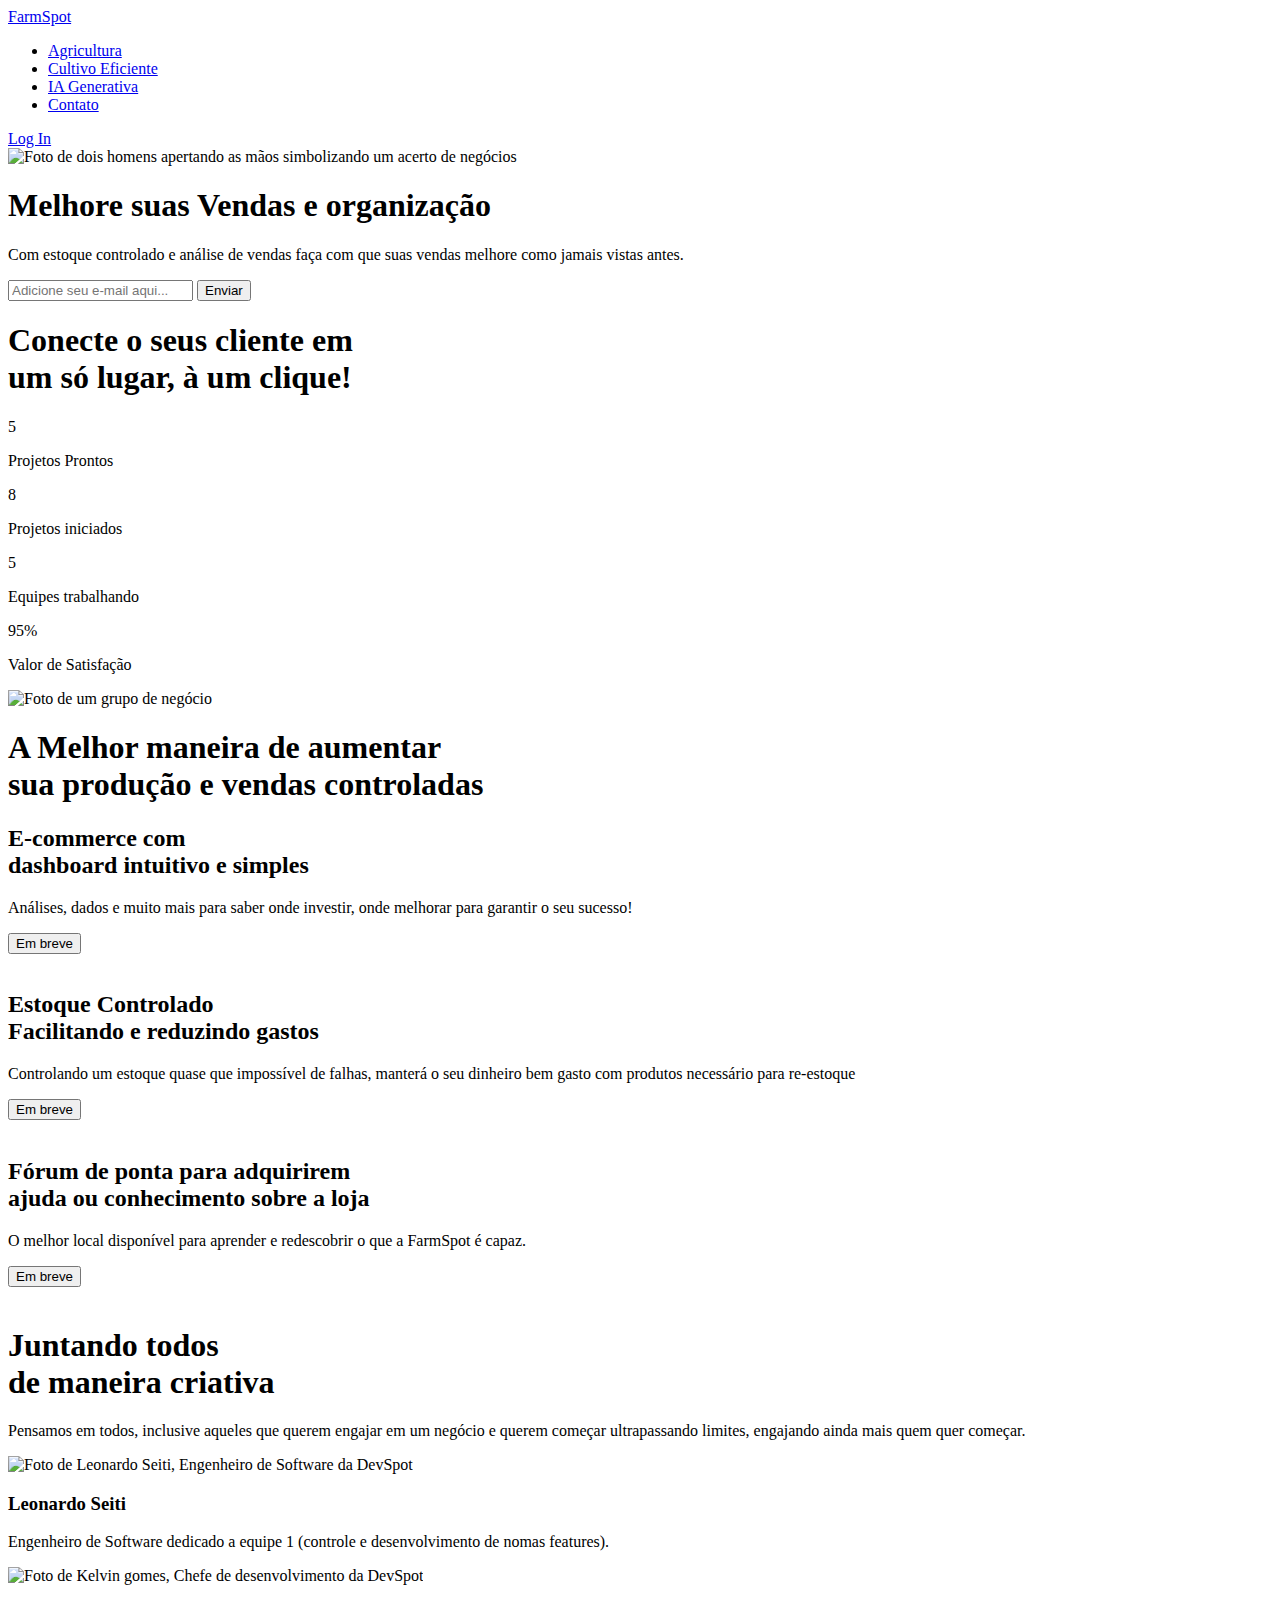
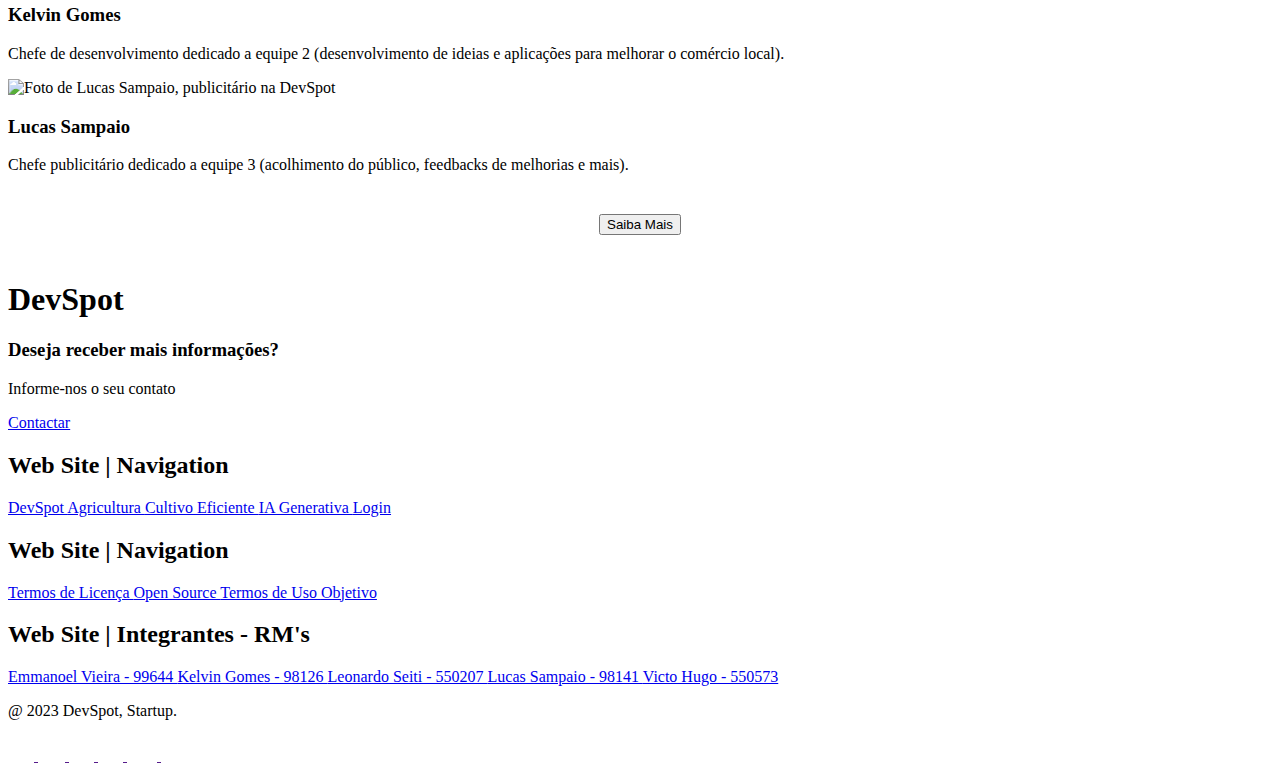
==== index.html @ 100c10d0 "Merge pull request #10 from kelving0mes/main" ====
<!DOCTYPE html>
<html lang="en">

<head>
    <meta charset="UTF-8">
    <meta http-equiv="X-UA-Compatible" content="IE=edge">
    <meta name="viewport" content="width=device-width, initial-scale=1.0">
    <link rel="stylesheet" href="/src/pages/Home/style.css" class="css">
    <link rel="stylesheet" href="./src/components/header.css">
    <link rel="stylesheet" href="./src/components/footer.css">
    <title>FarmSpot | Home</title>
    <script src="./src/scripts/mobileNavBar.js" defer></script>
    <script src="https://kit.fontawesome.com/6b7d2ba9e0.js" crossorigin="anonymous"></script>
</head>

<body>
    <header>
        <section>
            <a href="./index.html" target="_parent" rel="noopener noreferrer">
                FarmSpot
            </a>
            <nav>
                <ul>
                    <li>
                        <a href="/Global-Solution/src/pages/Agricultura/AgriculturaSust.html" target="_blank" rel="noopener noreferrer" class="white-color">
                            Agricultura
                        </a>
                    </li>
                    <li>
                        <a href="/Global-Solution/src/pages/Modelosdecultivo/modelosdecultivo.html" target="_blank" rel="noopener noreferrer" class="white-color">
                            Cultivo Eficiente
                        </a>
                    </li>
                    <li>
                        <a href="/Global-Solution/src/pages/Home/IAGenerativa.html" target="_blank" rel="noopener noreferrer" class="white-color">
                            IA Generativa
                        </a>
                    </li>
                    <li>
                        <a href="/Global-Solution/src/pages/Contato/Contato.html" target="_blank" rel="noopener noreferrer" class="white-color">
                            Contato
                        </a>
                    </li>
                </ul>
            </nav>
            <div>
                <div>
                    <a href="#">Log In</a>
                </div>
                <div class="mobile-menu">
                    <div class="line1"></div>
                    <div class="line2"></div>
                    <div class="line3"></div>
                </div>
            </div>
        </section>
    </header>
    <!-- Hero Section -->
    <section id="section-1">
        <div class="hero">
            <div class="hero-left">
                <div class="hero-img">
                    <img src="../Global-Solution/src/assets/home/negociofechado.jpg" alt="Foto de dois homens apertando as mãos simbolizando um acerto de negócios">
                </div>
            </div>
            <div class="hero-right">
                <div class="hero-right-content" id="solution">
                    <h1>
                        Melhore suas Vendas e organização
                    </h1>
                    <p>
                        Com estoque controlado e análise de vendas faça com que suas vendas melhore como jamais vistas
                        antes.
                    </p>
                    <div class="email-form">
                        <i style="color: black;" class="fa-solid fa-envelope"></i>
                        <input type="email" placeholder="Adicione seu e-mail aqui..." name="" id="">
                        <button class="btn" type="submit">Enviar</button>
                    </div>
                </div>
            </div>
        </div>
    </section>

    <!-- Section 2 | We connect your bussiness with target -->
    <section id="section-2">
        <div class="container-2">
            <h1>
                Conecte o seus cliente em <br>um só lugar, à um clique!
            </h1>
            <div class="num-cards">
                <!-- card 1 -->
                <div class="num-card">
                    <p class="digit">5</p>
                    <p class="desc">Projetos Prontos</p>
                </div>
                <!-- card 2 -->
                <div class="num-card">
                    <p class="digit">8</p>
                    <p class="desc">Projetos iniciados</p>
                </div>
                <!-- card 3 -->
                <div class="num-card">
                    <p class="digit">5</p>
                    <p class="desc">Equipes trabalhando</p>
                </div>
                <!-- card 4 -->
                <div class="num-card">
                    <p class="digit">95%</p>
                    <p class="desc">Valor de Satisfação</p>
                </div>
            </div>
            <div class="section-2-img">
                <img src="../Global-Solution/src/assets/home/gruponegociante.jpg" alt="Foto de um grupo de negócio">
            </div>
        </div>
    </section>

    <section id="section-3">
        <div class="container-3">
            <h1>A Melhor maneira de aumentar <br>sua produção e vendas controladas</h1>
            <!-- service section 1 -->
            <div class="service-secs">
                <div class="left">
                    <div class="content">
                        <h2>E-commerce com <br>dashboard intuitivo e simples</h2>
                        <p>Análises, dados e muito mais para saber onde investir, onde melhorar para garantir o seu sucesso!</p>
                        <div>
                            <button class="btn color-button" type="submit">Em breve</button>
                        </div>
                    </div>
                </div>
                <div class="right">
                    <img src="images/1-R.jpg" alt="">
                </div>
            </div>
            <!-- service section 2 -->
            <div class="service-secs" id="rev">
                <div class="left">
                    <div class="content">
                        <h2>Estoque Controlado <br>Facilitando e reduzindo gastos<br></h2>
                        <p>Controlando um estoque quase que impossível de falhas, manterá o seu dinheiro bem gasto com produtos necessário para re-estoque</p>
                        <div>
                            <button class="btn color-button" type="submit">Em breve</button>
                        </div>
                    </div>
                </div>
                <div class="right">
                    <!-- IMAGE AQUI -->
                    <img src="" alt="">
                </div>
            </div>
            <!-- service section 3 -->
            <div class="service-secs">
                <div class="left">
                    <div class="content">
                        <h2>Fórum de ponta para adquirirem <br>ajuda ou conhecimento sobre a loja</h2>
                        <p>O melhor local disponível para aprender e redescobrir o que a FarmSpot é capaz.</p>
                        <div>
                            <button class="btn color-button" type="submit">Em breve</button>
                        </div>
                    </div>
                </div>
                <div class="right">
                    <!-- IMAGE AQUI -->
                    <img src="" alt="">
                </div>
            </div>
        </div>
    </section>

    <section id="section-4">
        <div class="sec4-heading">
            <h1>Juntando todos <br>de maneira criativa</h1>
            <p>Pensamos em todos, inclusive aqueles que querem engajar em um negócio e querem começar ultrapassando
                limites, engajando ainda mais quem quer começar.</p>
        </div>

        <div class="cards">
            <!-- card 1 -->
            <div class="card">
                <div>
                    <!-- IMAGE AQUI -->
                    <img src="" alt="Foto de Leonardo Seiti, Engenheiro de Software da DevSpot">
                </div>
                <h3>Leonardo Seiti</h3>
                <p>Engenheiro de Software dedicado a equipe 1 (controle e desenvolvimento de nomas features).</p>
            </div>
            <!-- card 2 -->
            <div class="card">
                <div>
                    <!-- IMAGE AQUI -->
                    <img src="" alt="Foto de Kelvin gomes, Chefe de desenvolvimento da DevSpot">
                </div>
                <h3>Kelvin Gomes</h3>
                <p>Chefe de desenvolvimento dedicado a equipe 2 (desenvolvimento de ideias e aplicações para melhorar o
                    comércio local).</p>
            </div>
            <!-- card 3 -->
            <div class="card">
                <div>
                    <!-- IMAGE AQUI -->
                    <img src="" alt="Foto de Lucas Sampaio, publicitário na DevSpot">
                </div>
                <h3>Lucas Sampaio</h3>
                <p>Chefe publicitário dedicado a equipe 3 (acolhimento do público, feedbacks de melhorias e mais).</p>
            </div>
        </div>
        <div style="max-width: 1280px;
                margin: 0 auto;
                display: flex;
                justify-content: center;
                padding: 24px;
                cursor: pointer;">
            <button class="btn color-button" type="submit" style="cursor: pointer;"
                title="Disponibilizado em breve">Saiba Mais</button>
        </div>
    </section>

    <footer>
        <div>
            <div>
                <section>
                    <div>
                        <h1>DevSpot</h1>
                    </div>
                    <div>
                        <h3>Deseja receber mais informações?</h3>
                        <p>Informe-nos o seu contato</p>
                    </div>
                    <a href="/Global-Solution/src/pages/Contato/Contato.html">
                        <p>Contactar</p>
                    </a>
                </section>
                <section>
                    <article>
                        <h2>Web Site | Navigation</h2>
                        <section>
                            <a href="/Global-Solution/index.html" target="_blank" rel="noopener noreferrer">
                                DevSpot
                            </a>
                            <a href="/Global-Solution/src/pages/Agricultura/AgriculturaSust.html" target="_blank" rel="noopener noreferrer">
                                Agricultura
                            </a>
                            <a href="/Global-Solution/src/pages/Modelosdecultivo/modelosdecultivo.html" target="_blank" rel="noopener noreferrer">
                                Cultivo Eficiente
                            </a>
                            <a href="/Global-Solution/src/pages/Home/IAGenerativa.html" target="_blank" rel="noopener noreferrer">
                                IA Generativa
                            </a>
                            <a href="http://" target="_blank" rel="noopener noreferrer">
                                Login
                            </a>
                        </section>
                    </article>
                    <article>
                        <h2>Web Site | Navigation</h2>
                        <section>
                            <a href="#" target="_blank" rel="noopener noreferrer" title="Ainda não disponibilizado!">
                                Termos de Licença
                            </a>
                            <a href="https://github.com/ArandasNyan/Global-Solution" target="_blank"
                                rel="noopener noreferrer">
                                Open Source
                            </a>
                            <a href="#" target="_blank" rel="noopener noreferrer" title="Disponibilizado em breve!">
                                Termos de Uso
                            </a>
                            <a href="#solution" target="_blank" rel="noopener noreferrer">
                                Objetivo
                            </a>
                        </section>
                    </article>
                    <article>
                        <h2>Web Site | Integrantes - RM's</h2>
                        <section>
                            <a href="https://github.com/ArandasNyan" target="_blank" rel="noopener noreferrer">
                                Emmanoel Vieira - 99644
                            </a>
                            <a href="https://github.com/kelving0mes" target="_blank" rel="noopener noreferrer">
                                Kelvin Gomes - 98126
                            </a>
                            <a href="https://github.com/LeonardoSeiti" target="_blank" rel="noopener noreferrer">
                                Leonardo Seiti - 550207
                            </a>
                            <a href="https://github.com/luqsampaio" target="_blank" rel="noopener noreferrer">
                                Lucas Sampaio - 98141
                            </a>
                            <a href="https://github.com/VictorHaBarra" target="_blank" rel="noopener noreferrer">
                                Victo Hugo - 550573
                            </a>
                        </section>
                    </article>
                </section>
            </div> <!-- descript links -->
        </div>
        <div>
            <section>
                <div>
                    <p>@ <span>2023</span> DevSpot, Startup.</p>
                </div>
                <div>
                    <a href="" id="github">
                        <svg width="26" height="25" viewBox="0 0 38 37" fill="none" xmlns="http://www.w3.org/2000/svg">
                            <path fill-rule="evenodd" clip-rule="evenodd"
                                d="M19 0.25C8.64233 0.25 0.25 8.64233 0.25 19C0.25 27.2825 5.62109 34.3137 13.0735 36.7917C14.0134 36.9626 14.3552 36.3889 14.3552 35.8884C14.3552 35.4429 14.3369 34.2649 14.3308 32.7024C9.1123 33.8315 8.01367 30.1877 8.01367 30.1877C7.15918 28.021 5.93237 27.4412 5.93237 27.4412C4.22949 26.2815 6.06055 26.3059 6.06055 26.3059C7.94043 26.4402 8.9292 28.2346 8.9292 28.2346C10.6016 31.1033 13.3176 30.2732 14.3857 29.7971C14.5566 28.5825 15.0449 27.7585 15.5759 27.2886C11.4133 26.8186 7.03711 25.2073 7.03711 18.0234C7.03711 15.9727 7.76953 14.3003 8.96582 12.988C8.77661 12.5181 8.12964 10.6077 9.14893 8.02588C9.14893 8.02588 10.7236 7.52539 14.3064 9.94849C15.8018 9.53345 17.407 9.32593 19 9.31983C20.593 9.32593 22.1982 9.53345 23.6936 9.94849C27.2764 7.52539 28.845 8.02588 28.845 8.02588C29.8704 10.6077 29.2295 12.5181 29.0342 12.988C30.2366 14.3003 30.9568 15.9727 30.9568 18.0234C30.9568 25.2256 26.5745 26.8064 22.3997 27.2764C23.071 27.8501 23.6692 28.9976 23.6692 30.7432C23.6692 33.2517 23.6509 35.272 23.6509 35.8884C23.6509 36.3889 23.9866 36.9749 24.9387 36.7917C32.385 34.3076 37.75 27.2825 37.75 19C37.75 8.64233 29.3577 0.25 19 0.25Z"
                                class="fill" />
                        </svg>
                    </a>
                    <a href="" id="linkedin">
                        <svg width="27" height="20" viewBox="0 0 24 21" fill="none" xmlns="http://www.w3.org/2000/svg">
                            <path
                                d="M0.304343 6.83037H5.44783V21H0.304343V6.83037ZM2.91051 0C1.15011 0 0 1.05799 0 2.44665C0 3.80674 1.11646 4.89549 2.8432 4.89549H2.876C4.67006 4.89549 5.78731 3.80668 5.78731 2.44665C5.75366 1.05799 4.67011 0 2.91051 0ZM18.0765 6.49752C15.3463 6.49752 14.1231 7.87225 13.4408 8.83635V6.83037H8.29577C8.36389 8.15965 8.29577 21 8.29577 21H13.4408V13.0867C13.4408 12.6629 13.4745 12.2406 13.6098 11.937C13.9823 11.0909 14.8289 10.2147 16.2488 10.2147C18.1118 10.2147 18.8558 11.5147 18.8558 13.4187V20.9999H24V12.8748C24 8.52259 21.4627 6.49752 18.0765 6.49752Z"
                                class="fill" />
                        </svg>
                    </a>
                    <a href="" id="facebook">
                        <svg width="25" height="21" viewBox="0 0 24 21" fill="none" xmlns="http://www.w3.org/2000/svg">
                            <path fill-rule="evenodd" clip-rule="evenodd"
                                d="M21.0678 0C22.6861 0 24 1.14967 24 2.56569V18.4343C24 19.8503 22.6861 21 21.0678 21H16.0771V13.0875H19.199L19.793 9.69872H16.0771V7.49958C16.0771 6.57251 16.5961 5.66881 18.2605 5.66881H19.95V2.78377C19.95 2.78377 18.4167 2.55482 16.9508 2.55482C13.8905 2.55482 11.8902 4.17777 11.8902 7.11592V9.69872H8.48836V13.0875H11.8902V21H2.93222C1.31391 21 0 19.8503 0 18.4343V2.56569C0 1.14967 1.31386 0 2.93222 0L21.0678 0Z"
                                class="fill" />
                        </svg>
                    </a>
                    <a href="" id="instagram">
                        <svg width="25" height="21" viewBox="0 0 24 21" fill="none" xmlns="http://www.w3.org/2000/svg">
                            <path
                                d="M12.0002 5.03809C8.61309 5.03809 5.80664 7.45139 5.80664 10.4574C5.80664 13.4635 8.56471 15.8768 12.0002 15.8768C15.4357 15.8768 18.1937 13.4212 18.1937 10.4574C18.1937 7.49373 15.3873 5.03809 12.0002 5.03809ZM12.0002 13.9292C9.82277 13.9292 8.03245 12.3627 8.03245 10.4574C8.03245 8.5522 9.82277 6.98567 12.0002 6.98567C14.1776 6.98567 15.9679 8.5522 15.9679 10.4574C15.9679 12.3627 14.1776 13.9292 12.0002 13.9292Z"
                                class="fill" />
                            <path
                                d="M18.4355 6.13924C19.2104 6.13924 19.8387 5.58952 19.8387 4.91142C19.8387 4.23331 19.2104 3.68359 18.4355 3.68359C17.6605 3.68359 17.0322 4.23331 17.0322 4.91142C17.0322 5.58952 17.6605 6.13924 18.4355 6.13924Z"
                                class="fill" />
                            <path
                                d="M22.0645 1.73589C20.8065 0.592742 19.0161 0 16.9839 0H7.01613C2.80645 0 0 2.45564 0 6.13911V14.8185C0 16.6391 0.677419 18.2056 2.03226 19.3488C3.33871 20.4496 5.08065 21 7.06452 21H16.9355C19.0161 21 20.7581 20.4073 22.0161 19.3488C23.3226 18.248 24 16.6815 24 14.8609V6.13911C24 4.36089 23.3226 2.83669 22.0645 1.73589ZM21.871 14.8609C21.871 16.1734 21.3387 17.2319 20.4677 17.9516C19.5968 18.6714 18.3871 19.0524 16.9355 19.0524H7.06452C5.6129 19.0524 4.40323 18.6714 3.53226 17.9516C2.66129 17.1895 2.22581 16.131 2.22581 14.8185V6.13911C2.22581 4.86895 2.66129 3.81048 3.53226 3.04839C4.35484 2.32863 5.6129 1.94758 7.06452 1.94758H17.0323C18.4839 1.94758 19.6935 2.32863 20.5645 3.09073C21.3871 3.85282 21.871 4.91129 21.871 6.13911V14.8609Z"
                                class="fill" />
                        </svg>
                    </a>
                    <a href="" id="youtube">
                        <svg width="30" height="22" viewBox="0 0 30 20" fill="none" xmlns="http://www.w3.org/2000/svg">
                            <path
                                d="M25.4665 4.10643C25.391 3.26388 25.0211 2.47486 24.4218 1.87788C23.8225 1.28091 23.032 0.914122 22.1892 0.841923C20.1736 0.674677 17.1862 0.5 13.5002 0.5C9.06121 0.5 5.71046 0.68135 3.54419 0.851412C2.69739 0.91944 1.90196 1.28481 1.29863 1.88287C0.695295 2.48093 0.322959 3.27312 0.2475 4.11929C0.114892 5.51456 0 7.35728 0 9.55439C0 11.6968 0.11394 13.507 0.245931 14.8849C0.322143 15.7303 0.694794 16.5215 1.29801 17.1188C1.90123 17.716 2.69616 18.0807 3.5423 18.1484C5.70849 18.3185 9.05988 18.5 13.5002 18.5C17.1862 18.5 20.1736 18.3253 22.1892 18.158C23.032 18.0858 23.8225 17.7191 24.4218 17.1221C25.0212 16.5251 25.391 15.7361 25.4665 14.8936C25.5992 13.5056 25.7143 11.6753 25.7143 9.5C25.7143 7.32471 25.5992 5.49438 25.4665 4.10643ZM9.99764 13.2784V5.72157L17.4523 9.5L9.99764 13.2784Z"
                                class="fill" />
                        </svg>
                    </a>
                    <a href="" id="twitter">
                        <svg width="25" height="21" viewBox="0 0 25 21" fill="none" xmlns="http://www.w3.org/2000/svg">
                            <path
                                d="M24 2.48586C23.1177 2.90813 22.1682 3.19296 21.1719 3.32043C22.1891 2.66474 22.9691 1.62612 23.3369 0.387121C22.3855 0.995079 21.3322 1.43623 20.2102 1.67438C19.3123 0.644152 18.0325 0 16.6163 0C13.8973 0 11.6928 2.37361 11.6928 5.30167C11.6928 5.71659 11.7362 6.12102 11.8205 6.50972C7.72815 6.28835 4.09963 4.17807 1.67103 0.970425C1.24718 1.75306 1.00457 2.66369 1.00457 3.63621C1.00457 5.4753 1.8737 7.09827 3.19493 8.04876C2.38816 8.02096 1.62865 7.78229 0.964618 7.3852C0.964131 7.40723 0.964131 7.42978 0.964131 7.45234C0.964131 10.0206 2.66147 12.1628 4.9142 12.6507C4.50107 12.7713 4.06601 12.8364 3.61683 12.8364C3.29919 12.8364 2.9908 12.8033 2.69021 12.7409C3.31722 14.847 5.13538 16.3803 7.28969 16.4227C5.60453 17.8448 3.48188 18.6925 1.17459 18.6925C0.777541 18.6925 0.38536 18.6673 0 18.618C2.17965 20.1229 4.76755 21 7.5479 21C16.6051 21 21.5573 12.9219 21.5573 5.91592C21.5573 5.68617 21.5529 5.45694 21.5436 5.22928C22.5053 4.48336 23.3404 3.54913 24 2.48586Z"
                                class="fill" />
                        </svg>
                    </a>
                </div>
            </section>
        </div> <!-- watermark, sitemap & icon links -->
    </footer>
</body>

</html>
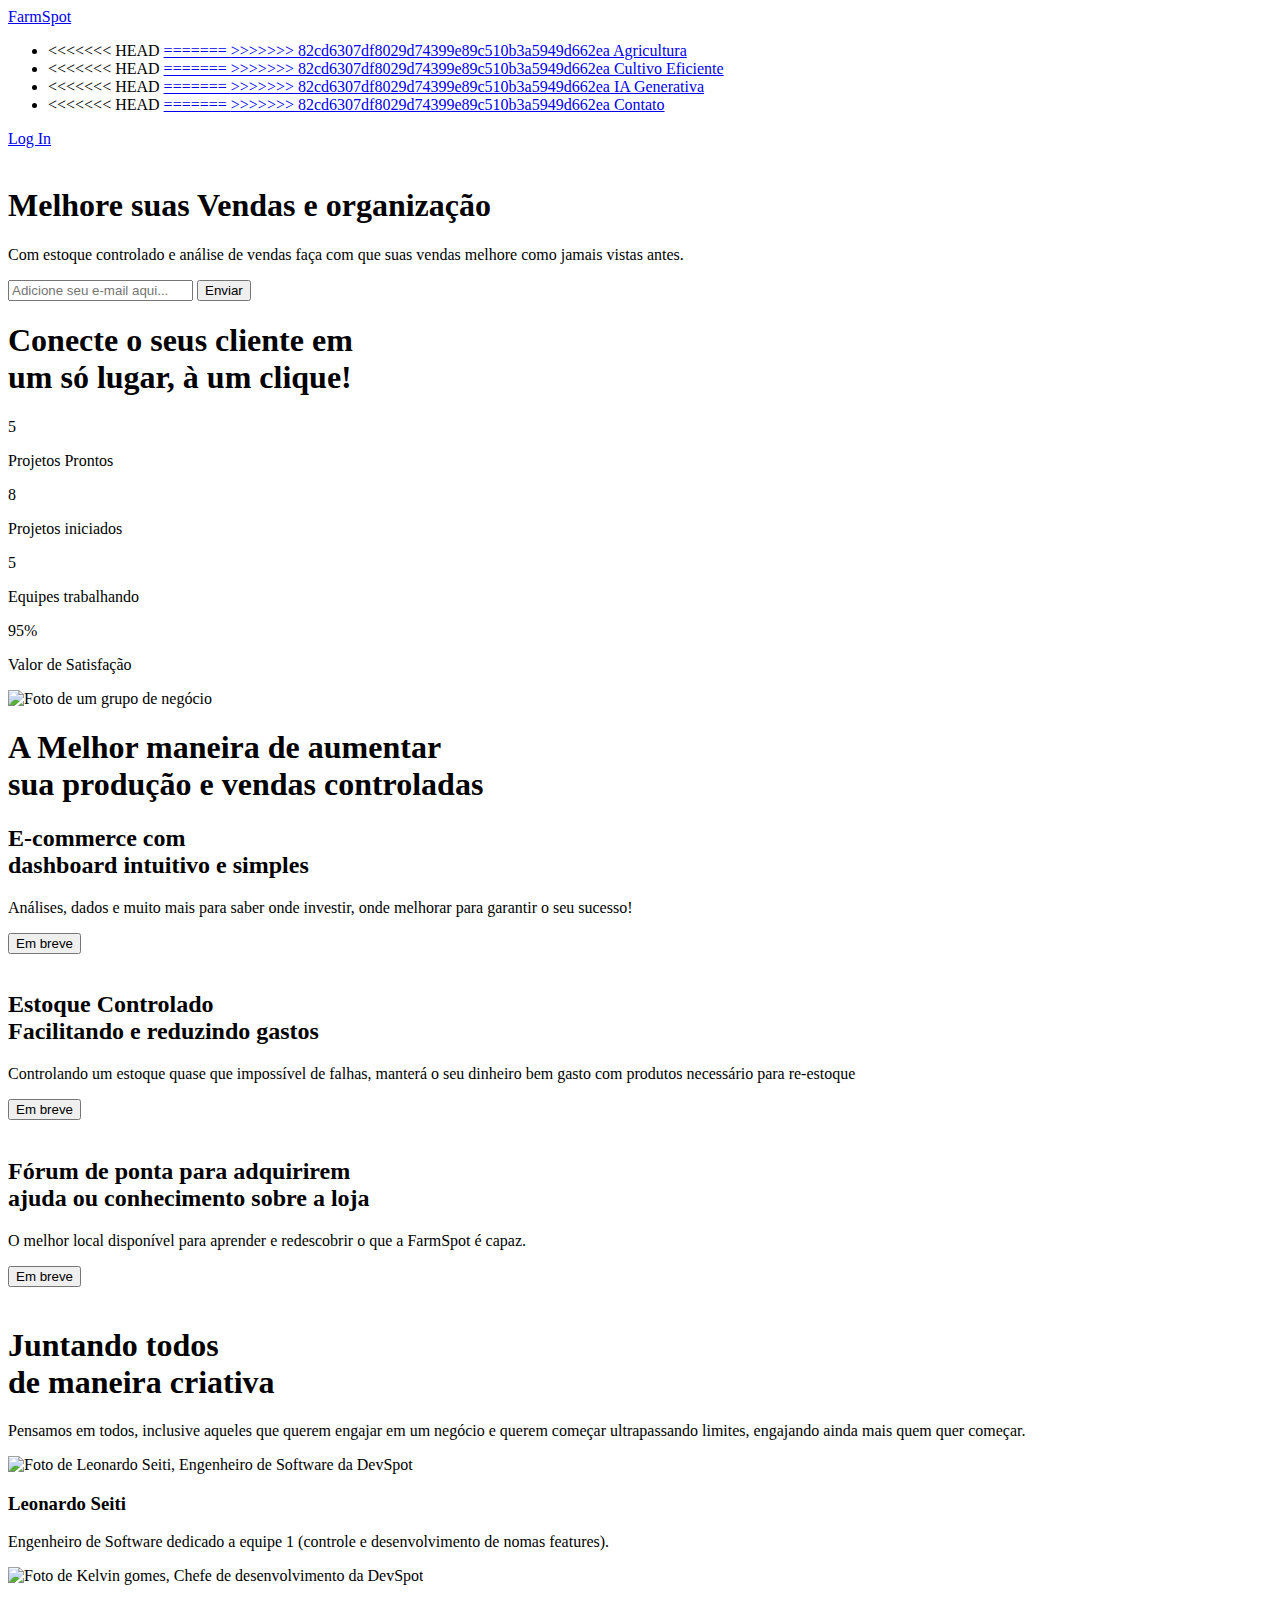
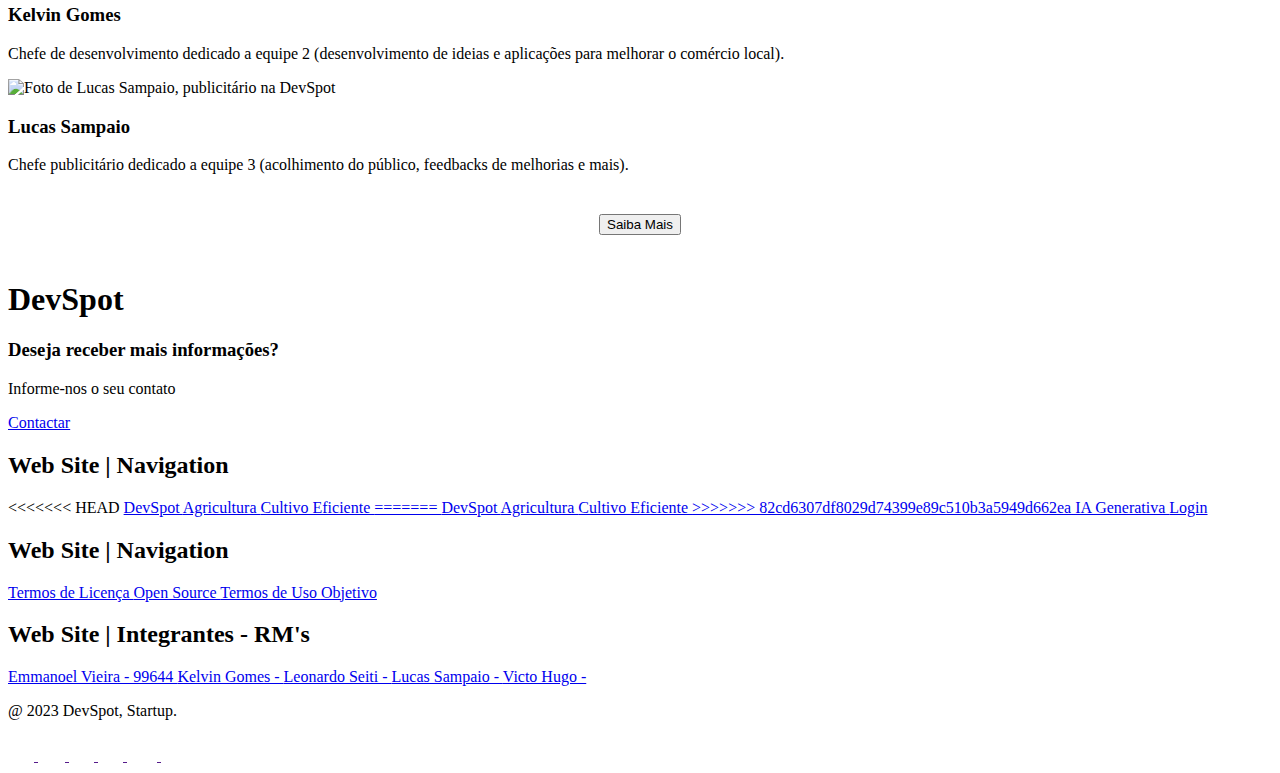
==== commit 37c8ccbb: "Merge branch 'main' of https://github.com/VictorHaBarra/Global-Solution" ====
--- a/index.html
+++ b/index.html
@@ -22,22 +22,38 @@
             <nav>
                 <ul>
                     <li>
-                        <a href="/Global-Solution/src/pages/Agricultura/AgriculturaSust.html" target="_blank" rel="noopener noreferrer" class="white-color">
+<<<<<<< HEAD
+                        <a href="./src/pages/Agricultura/AgriculturaSust.html" target="_blank" rel="noopener noreferrer" class="white-color">
+=======
+                        <a href="/Global-Solution/src/pages/Agricultura/AgriculturaSust.html" target="_parent" rel="noopener noreferrer" class="white-color">
+>>>>>>> 82cd6307df8029d74399e89c510b3a5949d662ea
                             Agricultura
                         </a>
                     </li>
                     <li>
-                        <a href="/Global-Solution/src/pages/Modelosdecultivo/modelosdecultivo.html" target="_blank" rel="noopener noreferrer" class="white-color">
+<<<<<<< HEAD
+                        <a href="./src/pages/Modelosdecultivo/modelosdecultivo.html" target="_blank" rel="noopener noreferrer" class="white-color">
+=======
+                        <a href="/Global-Solution/src/pages/Modelosdecultivo/modelosdecultivo.html" target="_parent" rel="noopener noreferrer" class="white-color">
+>>>>>>> 82cd6307df8029d74399e89c510b3a5949d662ea
                             Cultivo Eficiente
                         </a>
                     </li>
                     <li>
-                        <a href="/Global-Solution/src/pages/Home/IAGenerativa.html" target="_blank" rel="noopener noreferrer" class="white-color">
+<<<<<<< HEAD
+                        <a href=".\src\pages\IAGenerativa\IAGenerativa.html" target="_blank" rel="noopener noreferrer" class="white-color">
+=======
+                        <a href="/Global-Solution/src/pages/Home/IAGenerativa.html" target="_parent" rel="noopener noreferrer" class="white-color">
+>>>>>>> 82cd6307df8029d74399e89c510b3a5949d662ea
                             IA Generativa
                         </a>
                     </li>
                     <li>
-                        <a href="/Global-Solution/src/pages/Contato/Contato.html" target="_blank" rel="noopener noreferrer" class="white-color">
+<<<<<<< HEAD
+                        <a href="./src/pages/Contato/Contato.html" target="_blank" rel="noopener noreferrer" class="white-color">
+=======
+                        <a href="/Global-Solution/src/pages/Contato/Contato.html" target="_parent" rel="noopener noreferrer" class="white-color">
+>>>>>>> 82cd6307df8029d74399e89c510b3a5949d662ea
                             Contato
                         </a>
                     </li>
@@ -60,7 +76,8 @@
         <div class="hero">
             <div class="hero-left">
                 <div class="hero-img">
-                    <img src="../Global-Solution/src/assets/home/negociofechado.jpg" alt="Foto de dois homens apertando as mãos simbolizando um acerto de negócios">
+                    <!-- IMAGE AQUI -->
+                    <img src="./src/assets/home/negociofechado.jpg" alt="">
                 </div>
             </div>
             <div class="hero-right">
@@ -111,7 +128,8 @@
                 </div>
             </div>
             <div class="section-2-img">
-                <img src="../Global-Solution/src/assets/home/gruponegociante.jpg" alt="Foto de um grupo de negócio">
+                <!-- IMAGE AQUI -->
+                <img src="./src/assets/home/gruponegociante.jpg" alt="Foto de um grupo de negócio">
             </div>
         </div>
     </section>
@@ -228,7 +246,7 @@
                         <h3>Deseja receber mais informações?</h3>
                         <p>Informe-nos o seu contato</p>
                     </div>
-                    <a href="/Global-Solution/src/pages/Contato/Contato.html">
+                    <a href="./src/pages/Contact/">
                         <p>Contactar</p>
                     </a>
                 </section>
@@ -236,19 +254,32 @@
                     <article>
                         <h2>Web Site | Navigation</h2>
                         <section>
-                            <a href="/Global-Solution/index.html" target="_blank" rel="noopener noreferrer">
+<<<<<<< HEAD
+                            <a href="http://" target="_blank" rel="noopener noreferrer">
                                 DevSpot
                             </a>
-                            <a href="/Global-Solution/src/pages/Agricultura/AgriculturaSust.html" target="_blank" rel="noopener noreferrer">
+                            <a href="http://" target="_blank" rel="noopener noreferrer">
                                 Agricultura
                             </a>
-                            <a href="/Global-Solution/src/pages/Modelosdecultivo/modelosdecultivo.html" target="_blank" rel="noopener noreferrer">
+                            <a href="http://" target="_blank" rel="noopener noreferrer">
                                 Cultivo Eficiente
                             </a>
-                            <a href="/Global-Solution/src/pages/Home/IAGenerativa.html" target="_blank" rel="noopener noreferrer">
+                            <a href="http://" target="_blank" rel="noopener noreferrer">
+=======
+                            <a href="/Global-Solution/index.html" target="_parent" rel="noopener noreferrer">
+                                DevSpot
+                            </a>
+                            <a href="/Global-Solution/src/pages/Agricultura/AgriculturaSust.html" target="_parent" rel="noopener noreferrer">
+                                Agricultura
+                            </a>
+                            <a href="/Global-Solution/src/pages/Modelosdecultivo/modelosdecultivo.html" target="_parent" rel="noopener noreferrer">
+                                Cultivo Eficiente
+                            </a>
+                            <a href="/Global-Solution/src/pages/Home/IAGenerativa.html" target="_parent" rel="noopener noreferrer">
+>>>>>>> 82cd6307df8029d74399e89c510b3a5949d662ea
                                 IA Generativa
                             </a>
-                            <a href="http://" target="_blank" rel="noopener noreferrer">
+                            <a href="http://" target="_parent" rel="noopener noreferrer">
                                 Login
                             </a>
                         </section>
@@ -274,20 +305,20 @@
                     <article>
                         <h2>Web Site | Integrantes - RM's</h2>
                         <section>
-                            <a href="https://github.com/ArandasNyan" target="_blank" rel="noopener noreferrer">
+                            <a href="http://" target="_blank" rel="noopener noreferrer">
                                 Emmanoel Vieira - 99644
                             </a>
-                            <a href="https://github.com/kelving0mes" target="_blank" rel="noopener noreferrer">
-                                Kelvin Gomes - 98126
-                            </a>
-                            <a href="https://github.com/LeonardoSeiti" target="_blank" rel="noopener noreferrer">
-                                Leonardo Seiti - 550207
-                            </a>
-                            <a href="https://github.com/luqsampaio" target="_blank" rel="noopener noreferrer">
-                                Lucas Sampaio - 98141
-                            </a>
-                            <a href="https://github.com/VictorHaBarra" target="_blank" rel="noopener noreferrer">
-                                Victo Hugo - 550573
+                            <a href="http://" target="_blank" rel="noopener noreferrer">
+                                Kelvin Gomes -
+                            </a>
+                            <a href="http://" target="_blank" rel="noopener noreferrer">
+                                Leonardo Seiti -
+                            </a>
+                            <a href="http://" target="_blank" rel="noopener noreferrer">
+                                Lucas Sampaio -
+                            </a>
+                            <a href="http://" target="_blank" rel="noopener noreferrer">
+                                Victo Hugo -
                             </a>
                         </section>
                     </article>
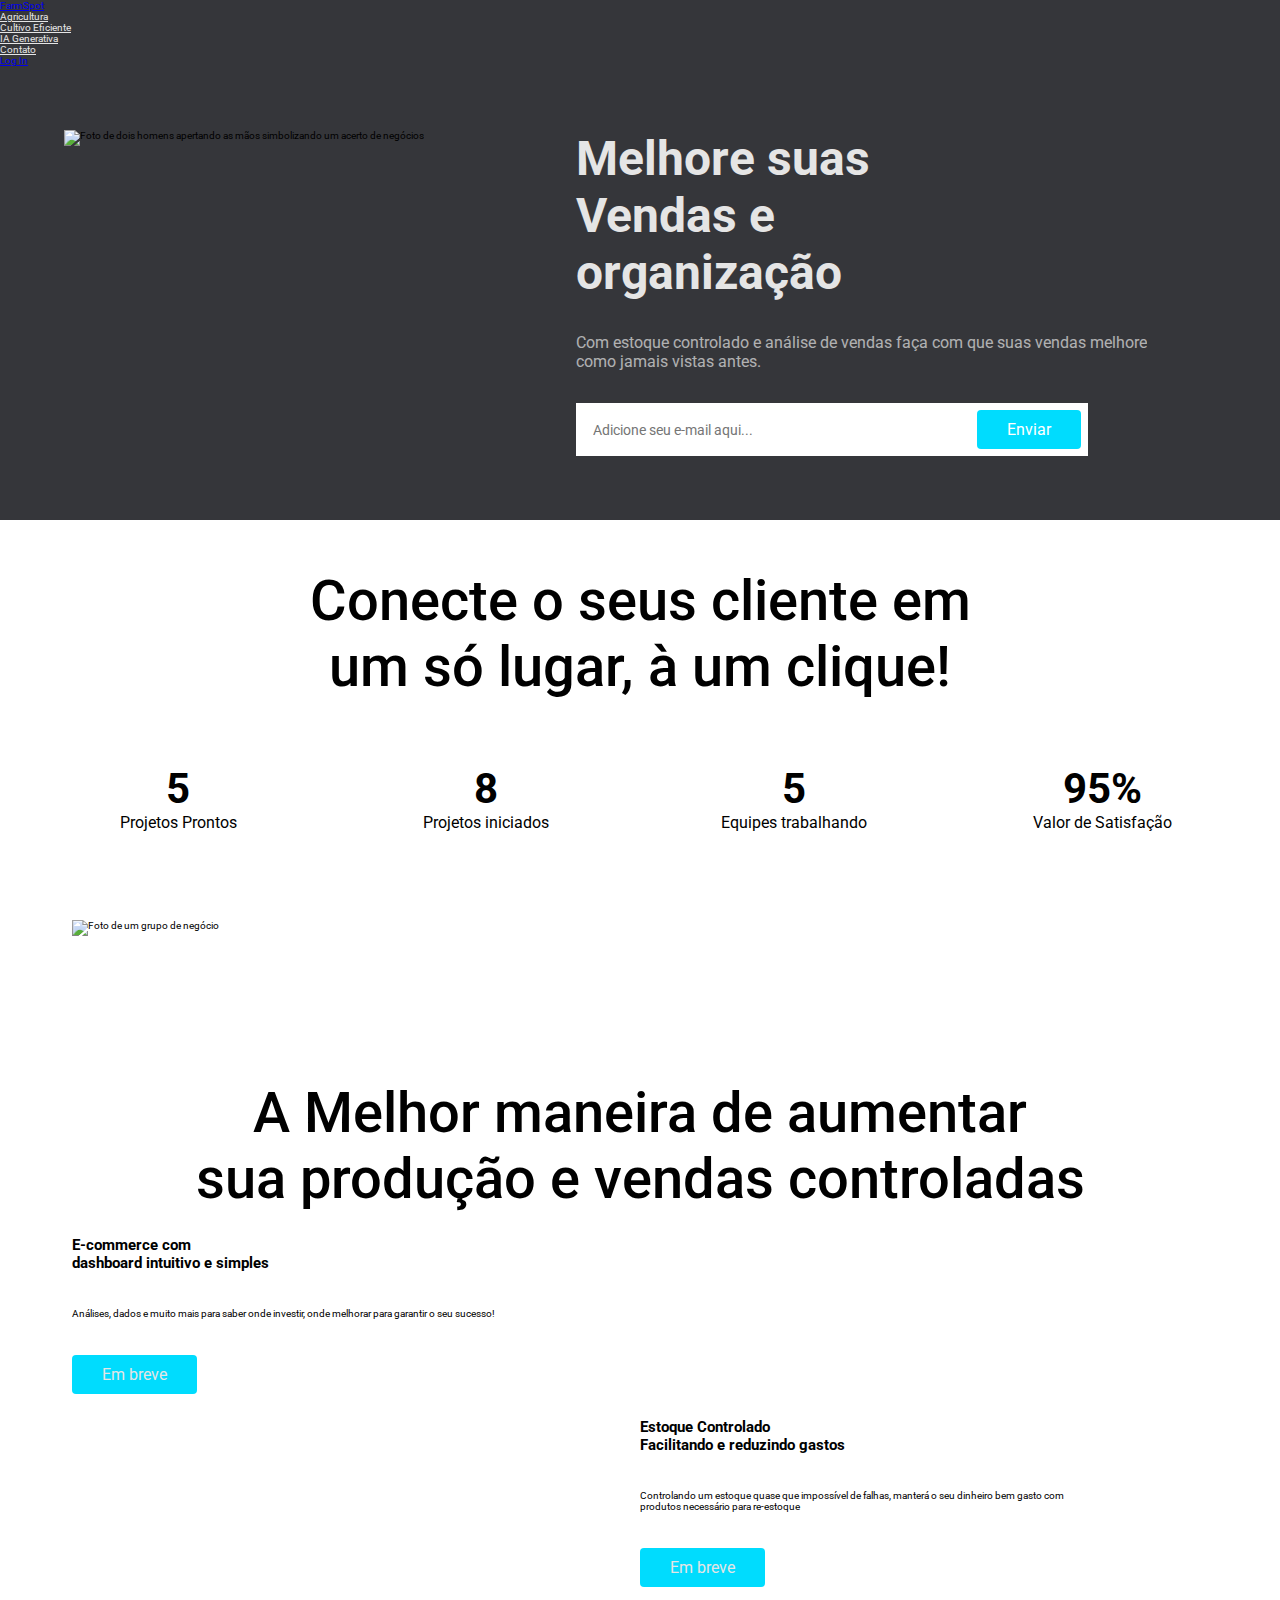
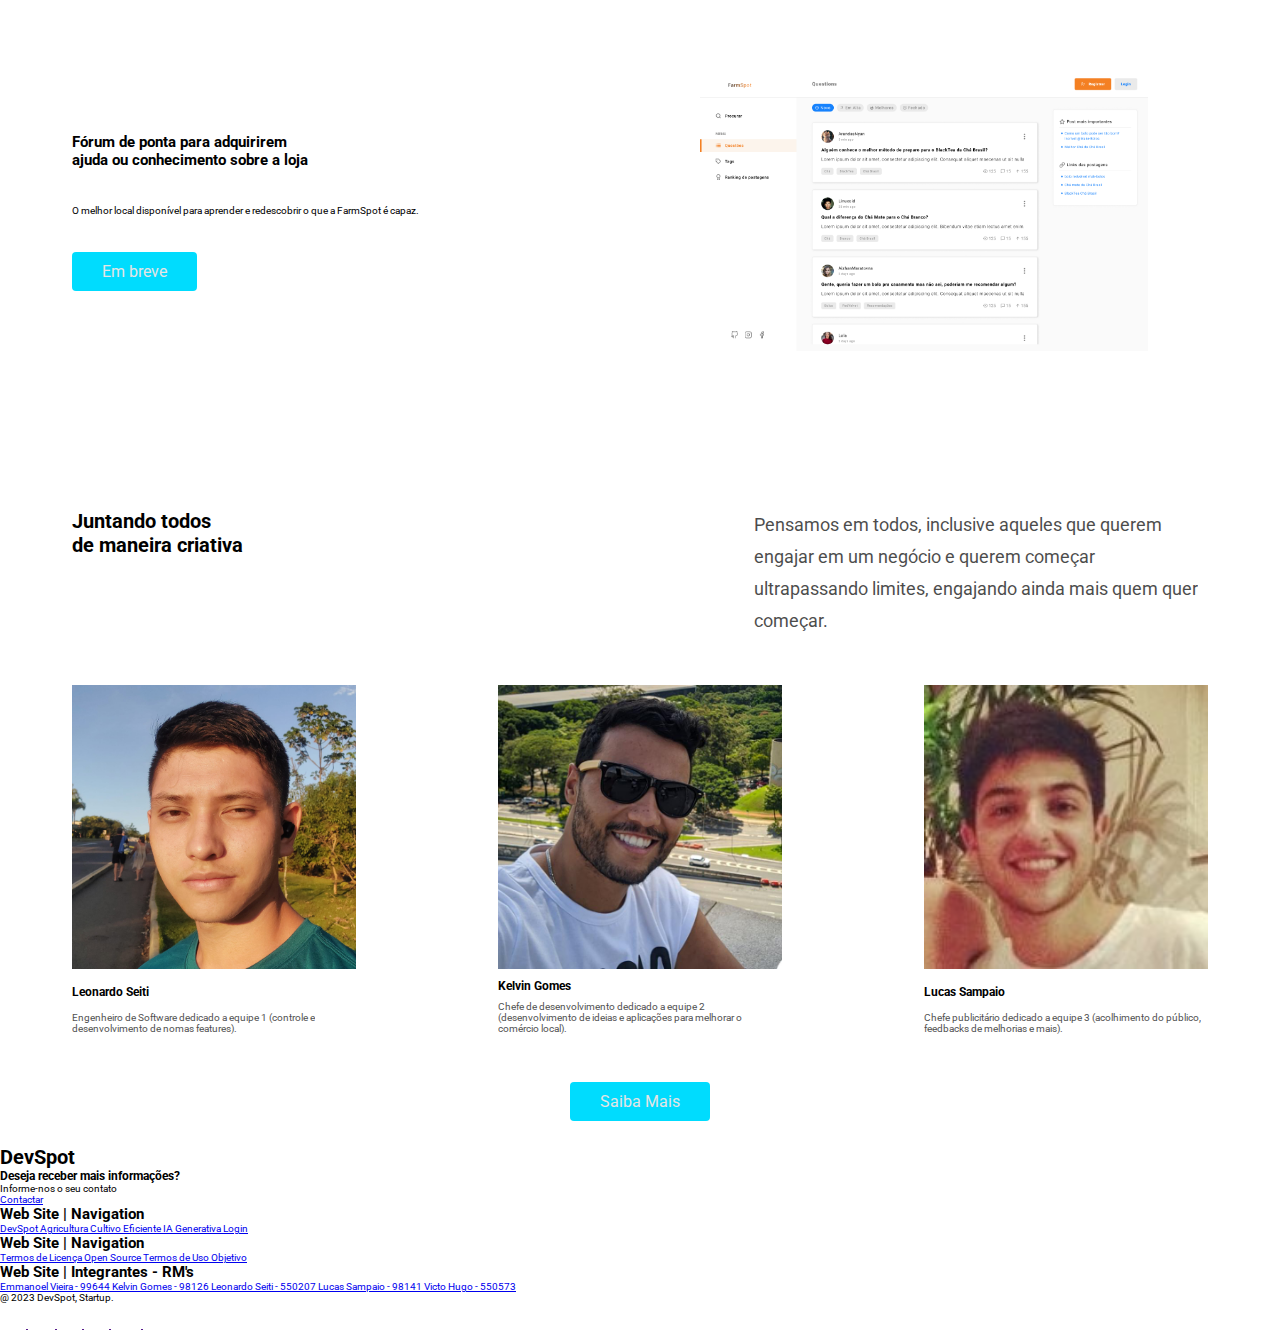
==== commit 1d096525: "update full" ====
--- a/index.html
+++ b/index.html
@@ -5,12 +5,12 @@
     <meta charset="UTF-8">
     <meta http-equiv="X-UA-Compatible" content="IE=edge">
     <meta name="viewport" content="width=device-width, initial-scale=1.0">
-    <link rel="stylesheet" href="/src/pages/Home/style.css" class="css">
+    <link rel="stylesheet" href="./src/pages/Home/style.css">
     <link rel="stylesheet" href="./src/components/header.css">
     <link rel="stylesheet" href="./src/components/footer.css">
-    <title>FarmSpot | Home</title>
     <script src="./src/scripts/mobileNavBar.js" defer></script>
     <script src="https://kit.fontawesome.com/6b7d2ba9e0.js" crossorigin="anonymous"></script>
+    <title>FarmSpot | Home</title>
 </head>
 
 <body>
@@ -22,38 +22,22 @@
             <nav>
                 <ul>
                     <li>
-<<<<<<< HEAD
-                        <a href="./src/pages/Agricultura/AgriculturaSust.html" target="_blank" rel="noopener noreferrer" class="white-color">
-=======
-                        <a href="/Global-Solution/src/pages/Agricultura/AgriculturaSust.html" target="_parent" rel="noopener noreferrer" class="white-color">
->>>>>>> 82cd6307df8029d74399e89c510b3a5949d662ea
+                        <a href="./src/pages/Agricultura/AgriculturaSust.html" target="_parent" rel="noopener noreferrer" class="white-color">
                             Agricultura
                         </a>
                     </li>
                     <li>
-<<<<<<< HEAD
-                        <a href="./src/pages/Modelosdecultivo/modelosdecultivo.html" target="_blank" rel="noopener noreferrer" class="white-color">
-=======
-                        <a href="/Global-Solution/src/pages/Modelosdecultivo/modelosdecultivo.html" target="_parent" rel="noopener noreferrer" class="white-color">
->>>>>>> 82cd6307df8029d74399e89c510b3a5949d662ea
+                        <a href="./src/pages/Modelosdecultivo/modelosdecultivo.html" target="_parent" rel="noopener noreferrer" class="white-color">
                             Cultivo Eficiente
                         </a>
                     </li>
                     <li>
-<<<<<<< HEAD
-                        <a href=".\src\pages\IAGenerativa\IAGenerativa.html" target="_blank" rel="noopener noreferrer" class="white-color">
-=======
-                        <a href="/Global-Solution/src/pages/Home/IAGenerativa.html" target="_parent" rel="noopener noreferrer" class="white-color">
->>>>>>> 82cd6307df8029d74399e89c510b3a5949d662ea
+                        <a href="./src/pages/Home/IAGenerativa.html" target="_parent" rel="noopener noreferrer" class="white-color">
                             IA Generativa
                         </a>
                     </li>
                     <li>
-<<<<<<< HEAD
-                        <a href="./src/pages/Contato/Contato.html" target="_blank" rel="noopener noreferrer" class="white-color">
-=======
-                        <a href="/Global-Solution/src/pages/Contato/Contato.html" target="_parent" rel="noopener noreferrer" class="white-color">
->>>>>>> 82cd6307df8029d74399e89c510b3a5949d662ea
+                        <a href="./src/pages/Contato/Contato.html" target="_parent" rel="noopener noreferrer" class="white-color">
                             Contato
                         </a>
                     </li>
@@ -76,8 +60,7 @@
         <div class="hero">
             <div class="hero-left">
                 <div class="hero-img">
-                    <!-- IMAGE AQUI -->
-                    <img src="./src/assets/home/negociofechado.jpg" alt="">
+                    <img src="./src/assets/home/negociofechado.jpg" alt="Foto de dois homens apertando as mãos simbolizando um acerto de negócios">
                 </div>
             </div>
             <div class="hero-right">
@@ -128,7 +111,6 @@
                 </div>
             </div>
             <div class="section-2-img">
-                <!-- IMAGE AQUI -->
                 <img src="./src/assets/home/gruponegociante.jpg" alt="Foto de um grupo de negócio">
             </div>
         </div>
@@ -149,7 +131,7 @@
                     </div>
                 </div>
                 <div class="right">
-                    <img src="images/1-R.jpg" alt="">
+                    <img src="./src/assets/home/dashboard.png" alt="">
                 </div>
             </div>
             <!-- service section 2 -->
@@ -165,7 +147,7 @@
                 </div>
                 <div class="right">
                     <!-- IMAGE AQUI -->
-                    <img src="" alt="">
+                    <img src="./src/assets/home/181-Estoque_-definicao-e-conceito.webp" alt="">
                 </div>
             </div>
             <!-- service section 3 -->
@@ -181,7 +163,7 @@
                 </div>
                 <div class="right">
                     <!-- IMAGE AQUI -->
-                    <img src="" alt="">
+                    <img src="./src/assets/home/forum.png" alt="">
                 </div>
             </div>
         </div>
@@ -199,7 +181,7 @@
             <div class="card">
                 <div>
                     <!-- IMAGE AQUI -->
-                    <img src="" alt="Foto de Leonardo Seiti, Engenheiro de Software da DevSpot">
+                    <img src="./src/assets/home/devs/LeonardoSeiti.jpg" alt="Foto de Leonardo Seiti, Engenheiro de Software da DevSpot">
                 </div>
                 <h3>Leonardo Seiti</h3>
                 <p>Engenheiro de Software dedicado a equipe 1 (controle e desenvolvimento de nomas features).</p>
@@ -208,7 +190,7 @@
             <div class="card">
                 <div>
                     <!-- IMAGE AQUI -->
-                    <img src="" alt="Foto de Kelvin gomes, Chefe de desenvolvimento da DevSpot">
+                    <img src="./src/assets/home/devs/KelvinGomes.jpg" alt="Foto de Kelvin gomes, Chefe de desenvolvimento da DevSpot">
                 </div>
                 <h3>Kelvin Gomes</h3>
                 <p>Chefe de desenvolvimento dedicado a equipe 2 (desenvolvimento de ideias e aplicações para melhorar o
@@ -218,7 +200,7 @@
             <div class="card">
                 <div>
                     <!-- IMAGE AQUI -->
-                    <img src="" alt="Foto de Lucas Sampaio, publicitário na DevSpot">
+                    <img src="./src/assets/home/devs/LucasSampaioNovo.jpg" alt="Foto de Lucas Sampaio, publicitário na DevSpot">
                 </div>
                 <h3>Lucas Sampaio</h3>
                 <p>Chefe publicitário dedicado a equipe 3 (acolhimento do público, feedbacks de melhorias e mais).</p>
@@ -246,7 +228,7 @@
                         <h3>Deseja receber mais informações?</h3>
                         <p>Informe-nos o seu contato</p>
                     </div>
-                    <a href="./src/pages/Contact/">
+                    <a href="/Global-Solution/src/pages/Contato/Contato.html">
                         <p>Contactar</p>
                     </a>
                 </section>
@@ -254,18 +236,6 @@
                     <article>
                         <h2>Web Site | Navigation</h2>
                         <section>
-<<<<<<< HEAD
-                            <a href="http://" target="_blank" rel="noopener noreferrer">
-                                DevSpot
-                            </a>
-                            <a href="http://" target="_blank" rel="noopener noreferrer">
-                                Agricultura
-                            </a>
-                            <a href="http://" target="_blank" rel="noopener noreferrer">
-                                Cultivo Eficiente
-                            </a>
-                            <a href="http://" target="_blank" rel="noopener noreferrer">
-=======
                             <a href="/Global-Solution/index.html" target="_parent" rel="noopener noreferrer">
                                 DevSpot
                             </a>
@@ -276,7 +246,6 @@
                                 Cultivo Eficiente
                             </a>
                             <a href="/Global-Solution/src/pages/Home/IAGenerativa.html" target="_parent" rel="noopener noreferrer">
->>>>>>> 82cd6307df8029d74399e89c510b3a5949d662ea
                                 IA Generativa
                             </a>
                             <a href="http://" target="_parent" rel="noopener noreferrer">
@@ -305,20 +274,20 @@
                     <article>
                         <h2>Web Site | Integrantes - RM's</h2>
                         <section>
-                            <a href="http://" target="_blank" rel="noopener noreferrer">
+                            <a href="https://github.com/ArandasNyan" target="_blank" rel="noopener noreferrer">
                                 Emmanoel Vieira - 99644
                             </a>
-                            <a href="http://" target="_blank" rel="noopener noreferrer">
-                                Kelvin Gomes -
-                            </a>
-                            <a href="http://" target="_blank" rel="noopener noreferrer">
-                                Leonardo Seiti -
-                            </a>
-                            <a href="http://" target="_blank" rel="noopener noreferrer">
-                                Lucas Sampaio -
-                            </a>
-                            <a href="http://" target="_blank" rel="noopener noreferrer">
-                                Victo Hugo -
+                            <a href="https://github.com/kelving0mes" target="_blank" rel="noopener noreferrer">
+                                Kelvin Gomes - 98126
+                            </a>
+                            <a href="https://github.com/LeonardoSeiti" target="_blank" rel="noopener noreferrer">
+                                Leonardo Seiti - 550207
+                            </a>
+                            <a href="https://github.com/luqsampaio" target="_blank" rel="noopener noreferrer">
+                                Lucas Sampaio - 98141
+                            </a>
+                            <a href="https://github.com/VictorHaBarra" target="_blank" rel="noopener noreferrer">
+                                Victo Hugo - 550573
                             </a>
                         </section>
                     </article>
--- a/src/pages/Home/style.css
+++ b/src/pages/Home/style.css
@@ -0,0 +1,471 @@
+@import url("https://fonts.googleapis.com/css2?family=Roboto:wght@100;300;400;500;900&display=swap");
+
+:root {
+    --background-color-35363A: rgba(53, 54, 58);
+    --text-color-E5E5E5: rgba(229, 229, 229, 1);
+    --text-color-35363A: rgba(53, 54, 58, 1);
+
+    --text-size-14: 1.4rem;
+    --text-size-16: 1.6rem;
+    --text-size-22: 2.2rem;
+
+    --background-button-0085FF: rgba(0, 133, 255, 1);
+    --background-button-00DCFE: #00DCFE;
+    --background-button-037DEF: #037def;
+
+    --background-color-35363A: rgba(53, 54, 58, 1);
+    --background-color-35363A-5: rgba(53, 54, 58, .5);
+
+    font-size: 62.5%;
+
+    --myDeepBlue: #10181d;
+    --myLightBlue: #282f34;
+}
+
+* {
+    margin: 0;
+    padding: 0;
+    box-sizing: border-box;
+    font-family: "Roboto", sans-serif;
+    list-style: none;
+    /* outline: 2px solid white; */
+}
+
+.white-color {
+    color: var(--text-color-E5E5E5);
+}
+
+/* utility class */
+.btn {
+    padding: 10px 30px;
+    font-size: 16px;
+    border-radius: 4px;
+}
+
+.color-button {
+    background-color: var(--background-button-00DCFE);
+    border: none;
+    border-radius: 4px;
+    color: var(--text-color-E5E5E5);
+}
+
+.container {
+    max-width: 1280px;
+    margin: 0 auto;
+}
+
+#section-1 {
+    background: var(--background-color-35363A);
+}
+
+/* header section--------------------------- */
+header {
+    background-color: var(--background-color-35363A);
+    color: var(--text-color-E5E5E5);
+}
+
+
+/* Hero Section start ---------------------------------------------------- */
+.hero {
+    width: 100%;
+    display: flex;
+    flex-direction: row;
+}
+
+.hero-left {
+    padding: 24px;
+    display: none;
+}
+
+.hero-left .hero-img {
+    width: 100%;
+}
+
+.hero-left .hero-img img {
+    object-fit: cover;
+    height: 100%;
+    width: 100%;
+}
+
+.hero-right {
+    padding: 72px 24px;
+}
+
+.hero-right-content {
+    display: flex;
+    flex-direction: column;
+    gap: 16px;
+}
+
+.hero-right-content h1 {
+    width: 70%;
+    min-width: 300px;
+    color: var(--text-color-E5E5E5);
+    
+    font-size: 36px;
+}
+
+.hero-right-content p {
+    color: var(--text-color-E5E5E5);
+    width: 90%;
+    min-width: 340px;
+    font-size: 16px;
+    opacity: 0.7;
+}
+
+.email-form {
+    width: 80%;
+    min-width: 340px;
+    display: flex;
+    justify-content: space-between;
+    align-items: center;
+    background-color: white;
+    padding: 7px;
+}
+
+.email-form input {
+    padding: 10px 0px 10px 10px;
+    flex-grow: 1;
+    border: none;
+    font-size: 14px;
+}
+
+.email-form button {
+    flex: none;
+    margin-left: 10px;
+    background-color: var(--background-button-00DCFE);
+    color: white;
+    border: none;
+    cursor: pointer;
+}
+
+/* section 2 --------------------------------------- */
+.container-2 {
+    max-width: 1280px;
+    margin: 0 auto;
+}
+
+.container-2 h1 {
+    text-align: center;
+    margin: 0 auto;
+    margin-top: 48px;
+}
+
+.container-2 .num-cards {
+    display: grid;
+    grid-template-columns: 1fr 1fr;
+    margin-top: 48px;
+}
+
+.container-2 .num-cards .num-card {
+    text-align: center;
+    padding: 16px;
+}
+
+.num-card .digit {
+    font-size: 42px;
+    font-weight: bold;
+}
+
+.num-card .desc {
+    font-size: 16px;
+}
+
+.section-2-img {
+    padding: 24px;
+    margin: 0 auto;
+}
+
+.section-2-img img {
+    width: 100%;
+}
+
+/* section-3 ---------------------------------------------------------------*/
+.container-3 {
+    max-width: 1280px;
+    margin: 0 auto;
+    padding: 24px;
+}
+
+.container-3 h1 {
+    text-align: center;
+    margin: 0 auto;
+}
+
+.container-3 .service-secs {
+    margin-top: 24px;
+    display: flex;
+    flex-direction: column-reverse;
+    gap: 24px;
+}
+
+.container-3 .service-secs .left,
+.container-3 .service-secs .right {
+    width: 100%;
+    text-align: center;
+}
+
+.container-3 .service-secs .left .content {
+    display: flex;
+    flex-direction: column;
+    gap: 16px;
+}
+
+.container-3 .service-secs .right img {
+    padding: 24px;
+    width: 100%;
+    object-fit: cover;
+}
+
+/* Section 4 -------------------------------------------------------------- */
+.sec4-heading {
+    width: 100%;
+    padding: 24px;
+    display: flex;
+    flex-direction: column;
+    gap: 16px;
+    margin: 0 auto;
+}
+
+#section-4 .cards {
+    width: 100%;
+    padding: 24px;
+    display: flex;
+    flex-direction: column;
+    gap: 24px;
+}
+
+#section-4 .card {
+    display: flex;
+    flex-direction: column;
+    gap: 8px;
+}
+
+#section-4 .card div img {
+    width: 100%;
+}
+
+#section-4 .card p {
+    opacity: 0.7;
+}
+
+/* footer section --------------------------------------------------------- */
+.footer-head {
+    background-color: var(--myDeepBlue);
+    color: white;
+    padding: 24px;
+    margin: 0 auto;
+
+    display: flex;
+    flex-direction: row;
+    justify-content: space-between;
+    align-items: center;
+}
+
+.footer-head .brand img {
+    height: 25px;
+}
+
+.footer-head .social {
+    display: flex;
+    flex-direction: row;
+    justify-content: space-between;
+    gap: 8px;
+}
+
+.social .social-icon {
+    height: 30px;
+    width: 30px;
+    background-color: var(--background-button-35363A-5);
+    border-radius: 50%;
+
+    display: flex;
+    justify-content: center;
+    align-items: center;
+}
+
+.social .social-icon i {
+    font-size: 12px;
+}
+
+.footer-body {
+    padding: 0 24px 24px 24px;
+    color: white;
+    background-color: var(--myDeepBlue);
+}
+
+.footer-menu {
+    display: grid;
+    grid-template-columns: 1fr 1fr;
+    margin: 0 auto;
+}
+
+.footer-menu .menu-items p {
+    font-weight: 500;
+    font-size: 16px;
+    margin: 12px 0;
+}
+
+.footer-menu .menu-items ul li {
+    line-height: 24px;
+    font-size: 12px;
+    opacity: 0.7;
+}
+
+/* Media Query ------------------------------------------------------------ */
+@media screen and (min-width: 700px) {
+
+    header .nav .nav-menu-icon {
+        display: none;
+    }
+
+    header .nav .menu {
+        display: flex;
+    }
+
+    /* hero section ---------------- */
+    .hero {
+        flex-direction: row;
+        max-width: 1280px;
+        margin: 0 auto;
+    }
+
+    .hero-left {
+        width: 40%;
+        padding: 64px;
+        display: block;
+    }
+
+    .hero-right {
+        width: 60%;
+        padding: 24px 24px;
+    }
+
+    .hero-right-content {
+        gap: 32px;
+    }
+
+    .hero-right {
+        display: flex;
+        align-items: center;
+        padding: 64px;
+    }
+
+    .hero-right-content h1 {
+        font-size: 48px;
+    }
+
+    /* section 2 --------------------- */
+    .container-2 h1 {
+        font-size: 56px;
+        font-weight: 500;
+    }
+
+    .container-2 .num-cards {
+        grid-template-columns: 1fr 1fr 1fr 1fr;
+        padding-left: 24px;
+        padding-right: 24px;
+    }
+
+    .section-2-img {
+        padding: 72px;
+    }
+
+    /* section 3 ---------------------------------------------------------------- */
+    .container-3 {
+        padding: 72px;
+    }
+
+    .container-3 h1 {
+        font-size: 56px;
+        font-weight: 500;
+    }
+
+    .container-3 .service-secs {
+        display: flex;
+        flex-direction: row;
+        gap: 0;
+    }
+
+    .container-3 .service-secs .left,
+    .container-3 .service-secs .right {
+        width: 50%;
+        text-align: center;
+    }
+
+    .container-3 .service-secs .left {
+        text-align: start;
+        display: flex;
+        align-items: center;
+    }
+
+    .container-3 .service-secs .left .content {
+        max-width: 80%;
+        gap: 36px;
+    }
+
+    .container-3 .service-secs .right {
+        padding: 36px;
+    }
+
+    #rev {
+        display: flex;
+        flex-direction: row-reverse;
+        gap: 0;
+    }
+
+    /* section 4 ------------------------------------------------------------------*/
+    .sec4-heading {
+        max-width: 1280px;
+        flex-direction: row;
+        justify-content: space-between;
+        align-items: flex-start;
+        padding-left: 72px;
+        padding-right: 72px;
+    }
+
+    .sec4-heading h1 {
+        width: 30%;
+    }
+
+    .sec4-heading p {
+        width: 40%;
+        line-height: 32px;
+        font-size: 18px;
+        opacity: 0.7;
+    }
+
+    #section-4 .cards {
+        flex-direction: row;
+        flex-wrap: wrap;
+        margin: 0 auto;
+        max-width: 1280px;
+        padding: 24px 72px;
+        justify-content: space-between;
+    }
+
+    #section-4 .card {
+        flex-basis: 25%;
+        justify-content: space-between;
+    }
+
+    /* footer section --------------------------------------------------------------- */
+    .footer-head {
+        max-width: 1280px;
+        padding-left: 72px;
+        padding-right: 72px;
+    }
+
+    .footer-menu {
+        grid-template-columns: 1fr 1fr 1fr 1fr 1fr;
+        border-top: 1px rgb(168, 168, 168) solid;
+        padding-top: 24px;
+    }
+
+    .footer-body {
+        max-width: 1280px;
+        padding-left: 72px;
+        padding-right: 72px;
+        margin: 0 auto;
+    }
+}